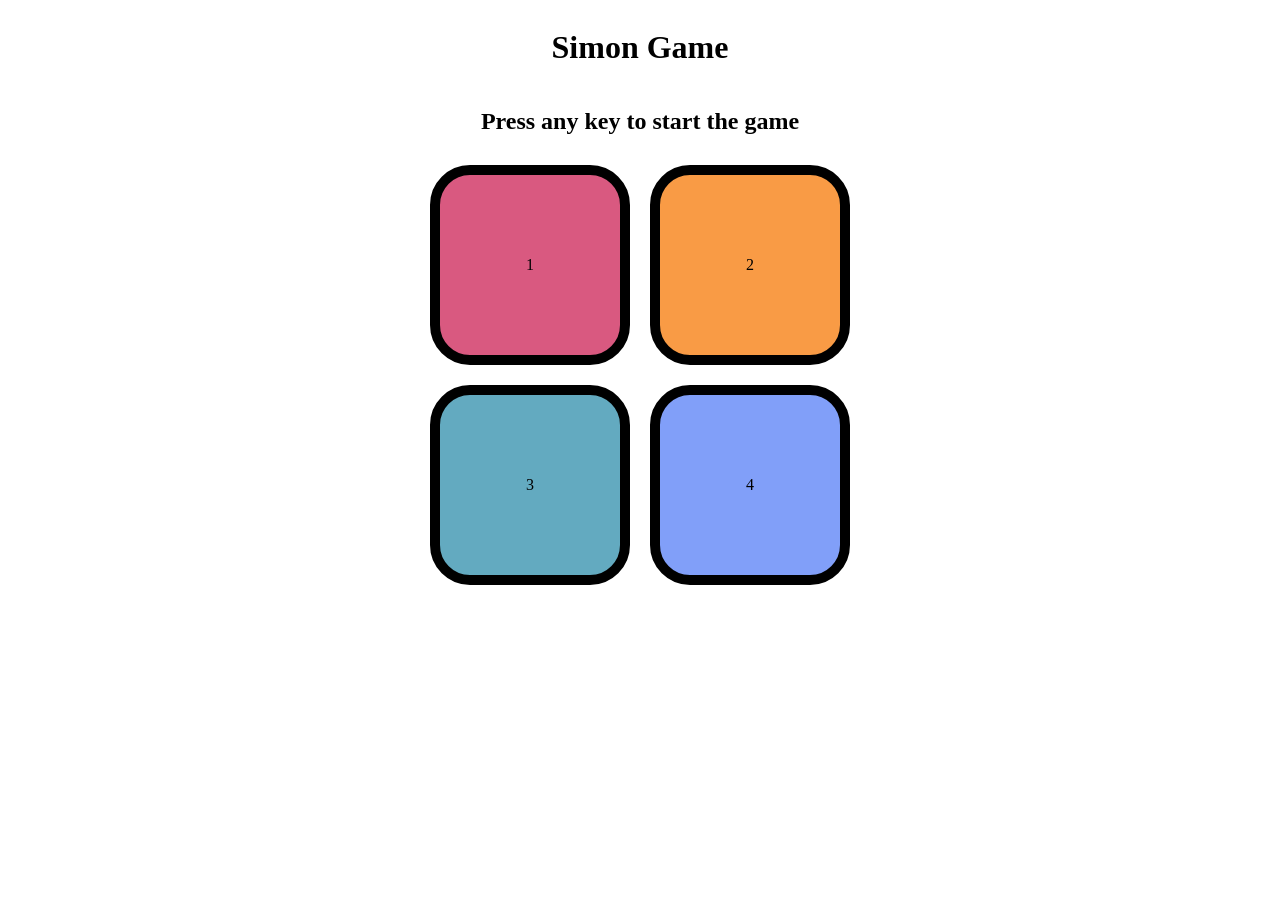
==== index.html @ 681e24a3 "change the file name" ====
<!DOCTYPE html>
<html lang="en">
<head>
    <meta charset="UTF-8">
    <meta name="viewport" content="width=device-width, initial-scale=1.0">
    <title>Simon Says Game</title>
    <link rel="stylesheet" href="simon.css">
</head>
<body>
    <h1>Simon Game</h1>
    <h2>Press any key to start the game</h2>
    <div class="btn-container">
        <div class="btn red" type = "button" id="red">1</div>
        <div class="btn yellow" type = "button" id="yellow">2</div>
        <div class="btn green"  type = "button" id="green">3</div>
        <div class="btn purple" type = "button" id="purple">4</div>
    </div>
   
  <script src="simon.js"></script>
</body>
</html>
---- simon.css ----
body {
    text-align: center;
  display: flex;
  align-items: center;
  justify-content: center;
  flex-direction: column;
}
.btn {
    height: 200px;
   width: 200px;
   border-radius: 20%;
   border: 10px solid black;
   margin: 10px;
   box-sizing: border-box;
    display: flex;
    align-items: center;
    justify-content: center;
}

.btn-container {
    width: 450px;
    display: flex;
    justify-content: center;
    align-items: center;
    flex-wrap: wrap;
}

.yellow {
    background-color: #f99b45;
}

.red {
    background-color: #d95980;
}

.green {
    background-color: #63aac0;
}

.purple {
   background-color: #819ff9;
}

.flash {
    background-color: white;
}

.userflash {
    background-color: green;
}
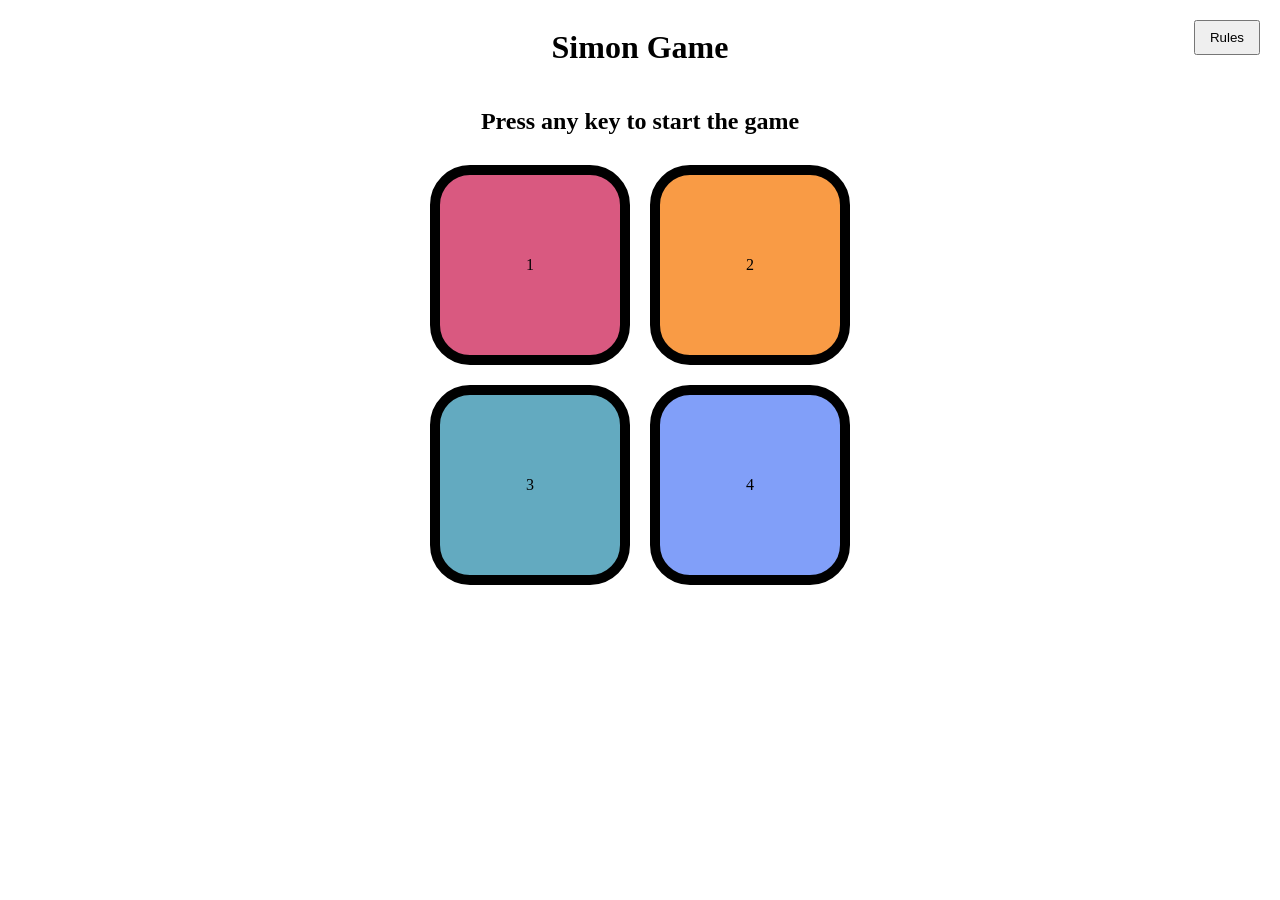
==== commit 0cd71513: "some changes on file" ====
--- a/index.html
+++ b/index.html
@@ -4,18 +4,36 @@
     <meta charset="UTF-8">
     <meta name="viewport" content="width=device-width, initial-scale=1.0">
     <title>Simon Says Game</title>
-    <link rel="stylesheet" href="simon.css">
+    <link rel="stylesheet" href="style.css">
 </head>
 <body>
+
+    <!-- Rules Button -->
+    <button id="rulesBtn">Rules</button>
+
+    <!-- Rules Box -->
+    <div id="rulesBox" class="hidden">
+        <h3>Game Rules</h3>
+        <ul>
+            <li>Press any key to start the game</li>
+            <li>Remember the flashing button sequence</li>
+            <li>Click buttons in the same order</li>
+            <li>Wrong click = Game Over</li>
+            <li>Try to reach the highest level</li>
+        </ul>
+        <button id="closeRules">Close</button>
+    </div>
+
     <h1>Simon Game</h1>
     <h2>Press any key to start the game</h2>
+
     <div class="btn-container">
-        <div class="btn red" type = "button" id="red">1</div>
-        <div class="btn yellow" type = "button" id="yellow">2</div>
-        <div class="btn green"  type = "button" id="green">3</div>
-        <div class="btn purple" type = "button" id="purple">4</div>
+        <div class="btn red" id="red">1</div>
+        <div class="btn yellow" id="yellow">2</div>
+        <div class="btn green" id="green">3</div>
+        <div class="btn purple" id="purple">4</div>
     </div>
-   
-  <script src="simon.js"></script>
+
+    <script src="app.js"></script>
 </body>
-</html> +</html>
--- a/style.css
+++ b/style.css
@@ -0,0 +1,60 @@
+body {
+    text-align: center;
+    display: flex;
+    align-items: center;
+    justify-content: center;
+    flex-direction: column;
+}
+
+/* RULES BUTTON */
+#rulesBtn {
+    position: absolute;
+    top: 20px;
+    right: 20px;
+    padding: 8px 14px;
+    cursor: pointer;
+}
+
+/* RULES BOX */
+#rulesBox {
+    position: absolute;
+    top: 70px;
+    right: 20px;
+    background: white;
+    border: 2px solid black;
+    padding: 15px;
+    width: 220px;
+    text-align: left;
+}
+
+.hidden {
+    display: none;
+}
+
+.btn {
+    height: 200px;
+    width: 200px;
+    border-radius: 20%;
+    border: 10px solid black;
+    margin: 10px;
+    box-sizing: border-box;
+    display: flex;
+    align-items: center;
+    justify-content: center;
+}
+
+.btn-container {
+    width: 450px;
+    display: flex;
+    justify-content: center;
+    align-items: center;
+    flex-wrap: wrap;
+}
+
+.yellow { background-color: #f99b45; }
+.red { background-color: #d95980; }
+.green { background-color: #63aac0; }
+.purple { background-color: #819ff9; }
+
+.flash { background-color: white; }
+.userflash { background-color: green; }
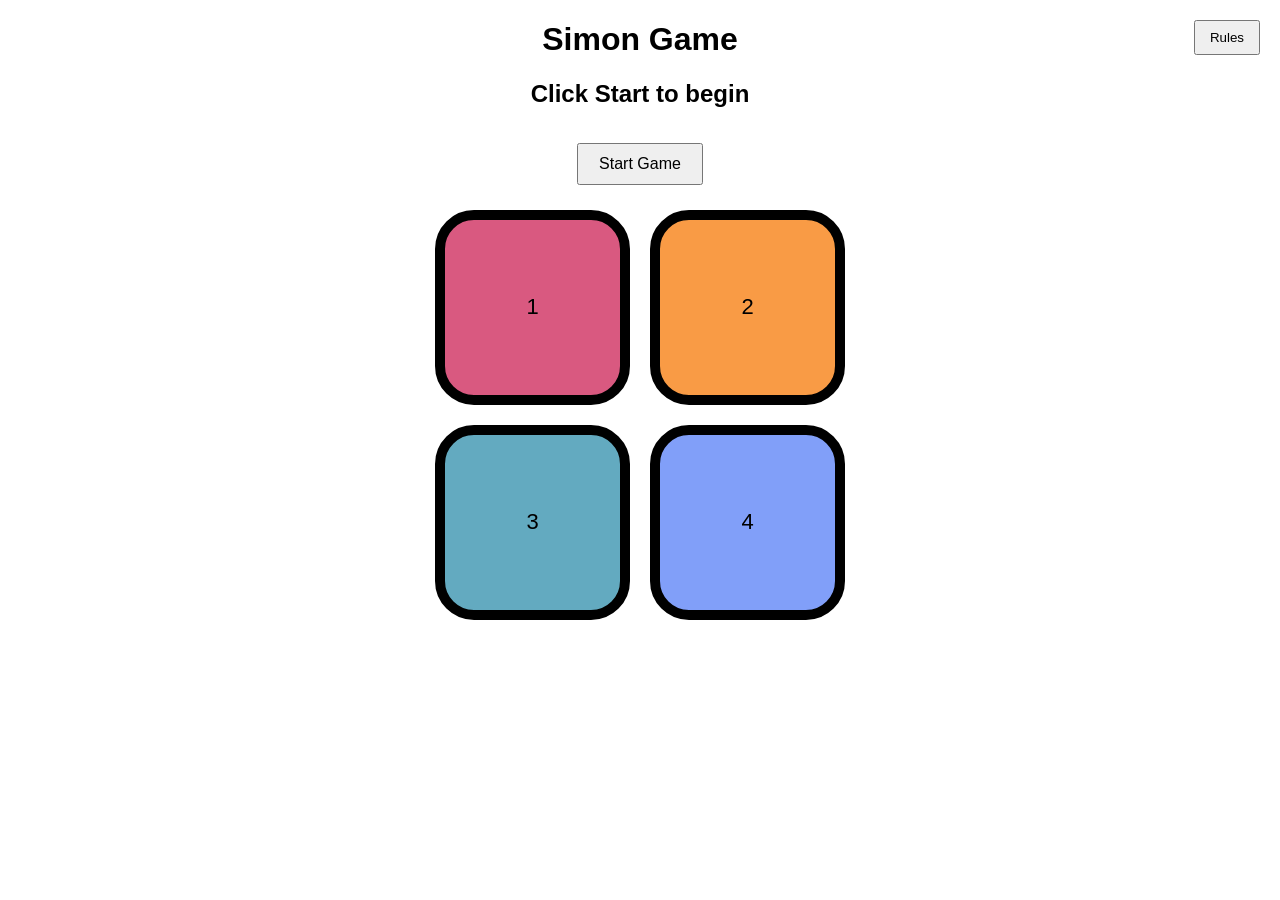
==== commit a462ea9a: "some changes in file" ====
--- a/index.html
+++ b/index.html
@@ -2,30 +2,28 @@
 <html lang="en">
 <head>
     <meta charset="UTF-8">
-    <meta name="viewport" content="width=device-width, initial-scale=1.0">
     <title>Simon Says Game</title>
     <link rel="stylesheet" href="style.css">
 </head>
 <body>
 
-    <!-- Rules Button -->
     <button id="rulesBtn">Rules</button>
 
-    <!-- Rules Box -->
     <div id="rulesBox" class="hidden">
         <h3>Game Rules</h3>
         <ul>
-            <li>Press any key to start the game</li>
-            <li>Remember the flashing button sequence</li>
-            <li>Click buttons in the same order</li>
+            <li>Click Start to begin</li>
+            <li>Remember the flashing sequence</li>
+            <li>Click buttons in same order</li>
             <li>Wrong click = Game Over</li>
-            <li>Try to reach the highest level</li>
         </ul>
         <button id="closeRules">Close</button>
     </div>
 
     <h1>Simon Game</h1>
-    <h2>Press any key to start the game</h2>
+    <h2 id="status">Click Start to begin</h2>
+
+    <button id="startBtn">Start Game</button>
 
     <div class="btn-container">
         <div class="btn red" id="red">1</div>
--- a/style.css
+++ b/style.css
@@ -1,12 +1,15 @@
 body {
     text-align: center;
-    display: flex;
-    align-items: center;
-    justify-content: center;
-    flex-direction: column;
+    font-family: Arial, sans-serif;
 }
 
-/* RULES BUTTON */
+#startBtn {
+    padding: 10px 20px;
+    font-size: 16px;
+    margin: 15px;
+    cursor: pointer;
+}
+
 #rulesBtn {
     position: absolute;
     top: 20px;
@@ -15,7 +18,6 @@
     cursor: pointer;
 }
 
-/* RULES BOX */
 #rulesBox {
     position: absolute;
     top: 70px;
@@ -24,6 +26,7 @@
     border: 2px solid black;
     padding: 15px;
     width: 220px;
+    border-radius: 6px;
     text-align: left;
 }
 
@@ -32,29 +35,34 @@
 }
 
 .btn {
-    height: 200px;
-    width: 200px;
+    height: 175px;
+    width: 175px;
     border-radius: 20%;
     border: 10px solid black;
     margin: 10px;
-    box-sizing: border-box;
     display: flex;
     align-items: center;
     justify-content: center;
+    font-size: 22px;
+    cursor: pointer;
 }
 
-.btn-container {
+.btn-container{
     width: 450px;
+    margin: auto;
     display: flex;
+    flex-wrap: wrap;
     justify-content: center;
-    align-items: center;
-    flex-wrap: wrap;
+    justify-items: center;
+    flex-direction: row;
 }
 
+.red { background-color: #d95980; }
 .yellow { background-color: #f99b45; }
-.red { background-color: #d95980; }
 .green { background-color: #63aac0; }
 .purple { background-color: #819ff9; }
 
 .flash { background-color: white; }
-.userflash { background-color: green; }
+.userflash { background-color: lightgreen; }
+
+
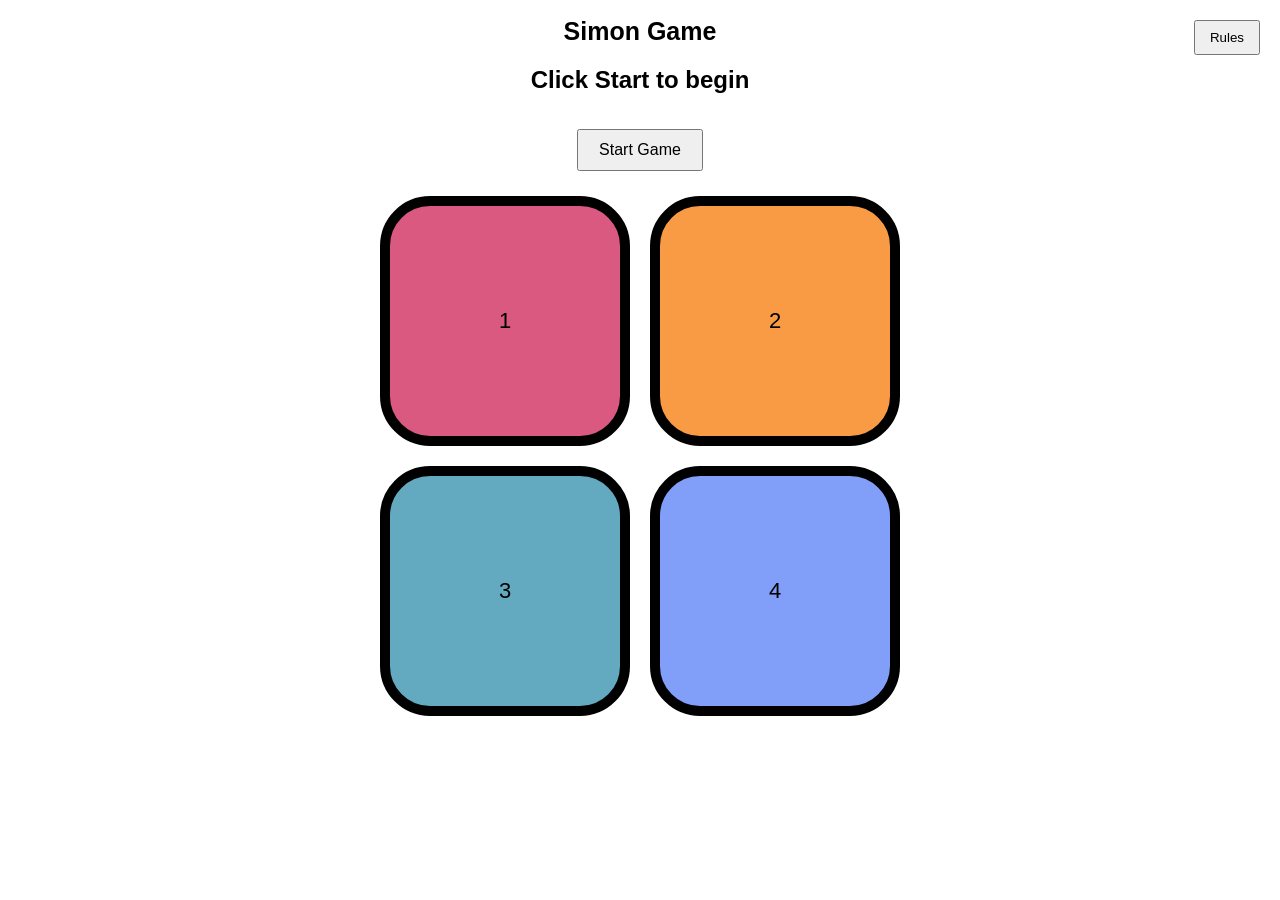
==== commit b066cf03: "some changes" ====
--- a/index.html
+++ b/index.html
@@ -20,7 +20,7 @@
         <button id="closeRules">Close</button>
     </div>
 
-    <h1>Simon Game</h1>
+    <h1 style="font-size: 25px;">Simon Game</h1>
     <h2 id="status">Click Start to begin</h2>
 
     <button id="startBtn">Start Game</button>
--- a/style.css
+++ b/style.css
@@ -35,8 +35,8 @@
 }
 
 .btn {
-    height: 175px;
-    width: 175px;
+    height: 230px;
+    width: 230px;
     border-radius: 20%;
     border: 10px solid black;
     margin: 10px;
@@ -48,7 +48,7 @@
 }
 
 .btn-container{
-    width: 450px;
+    width: 700px;
     margin: auto;
     display: flex;
     flex-wrap: wrap;
